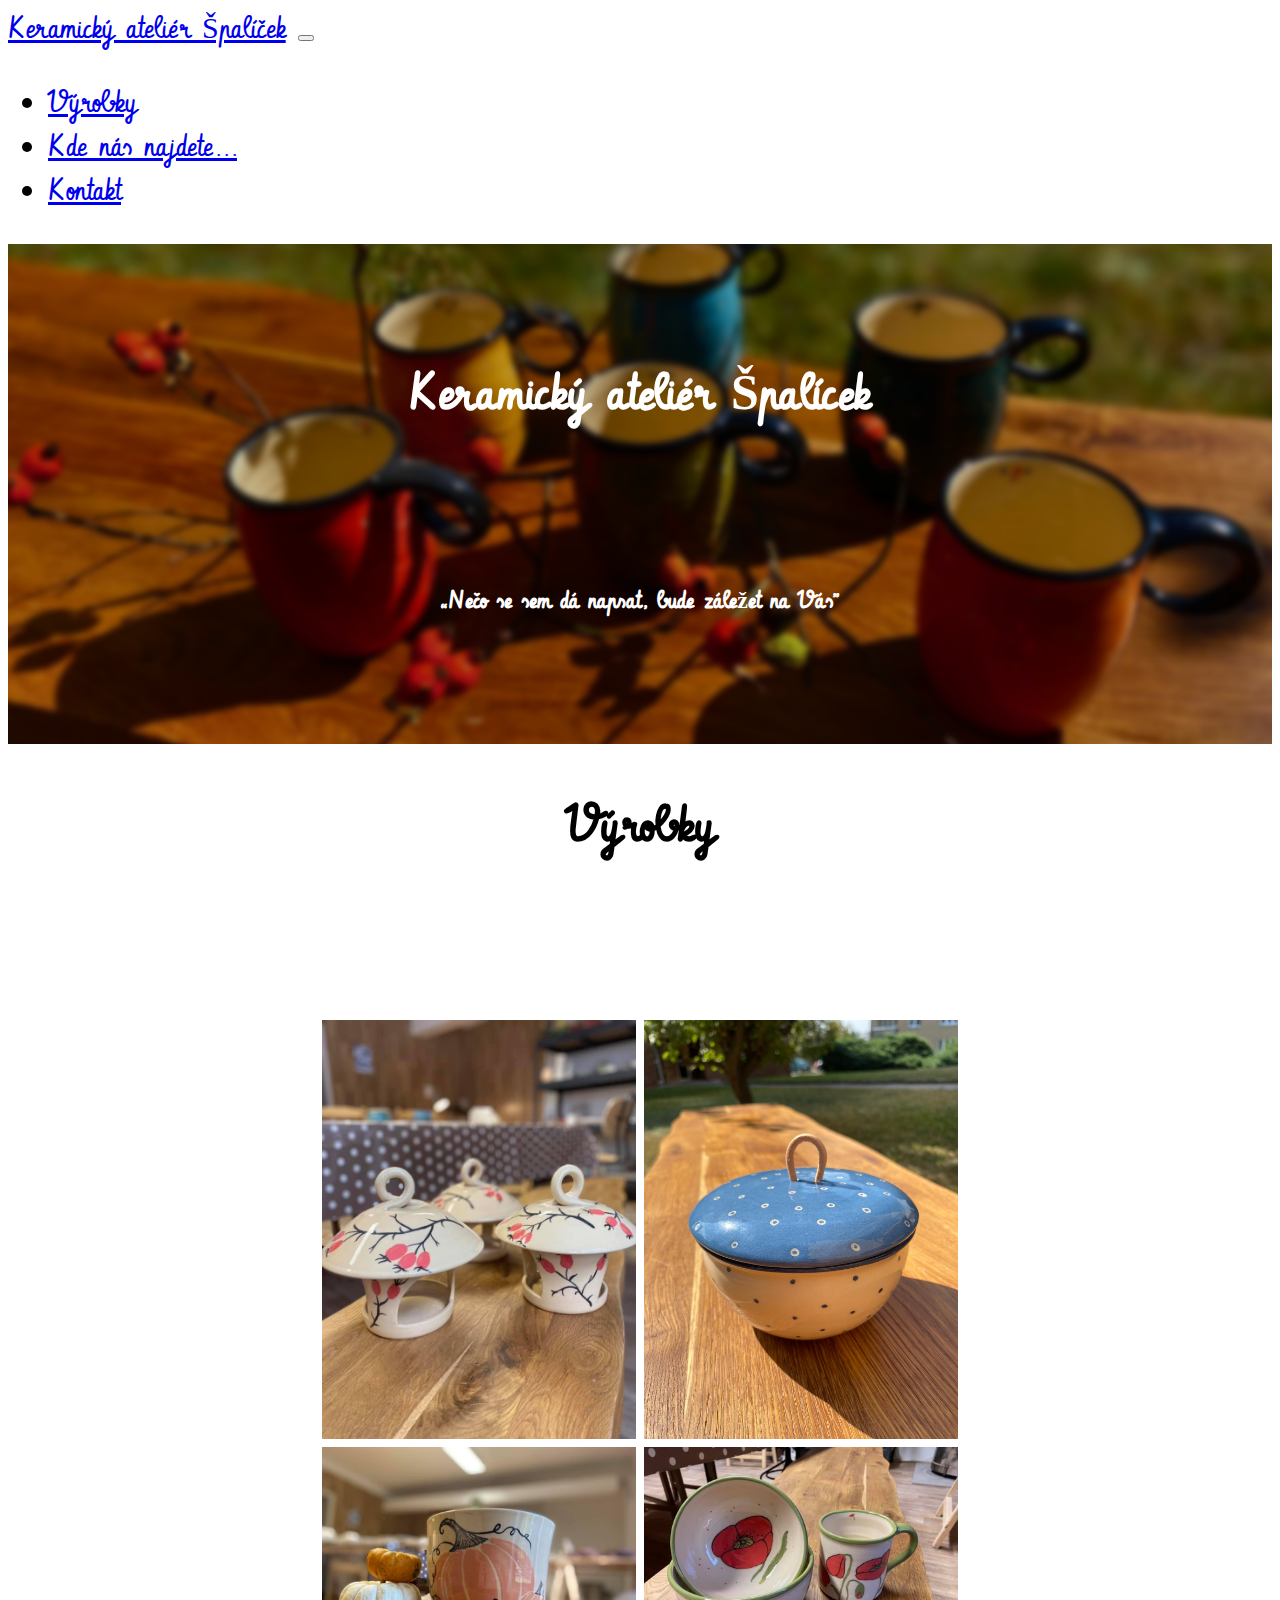
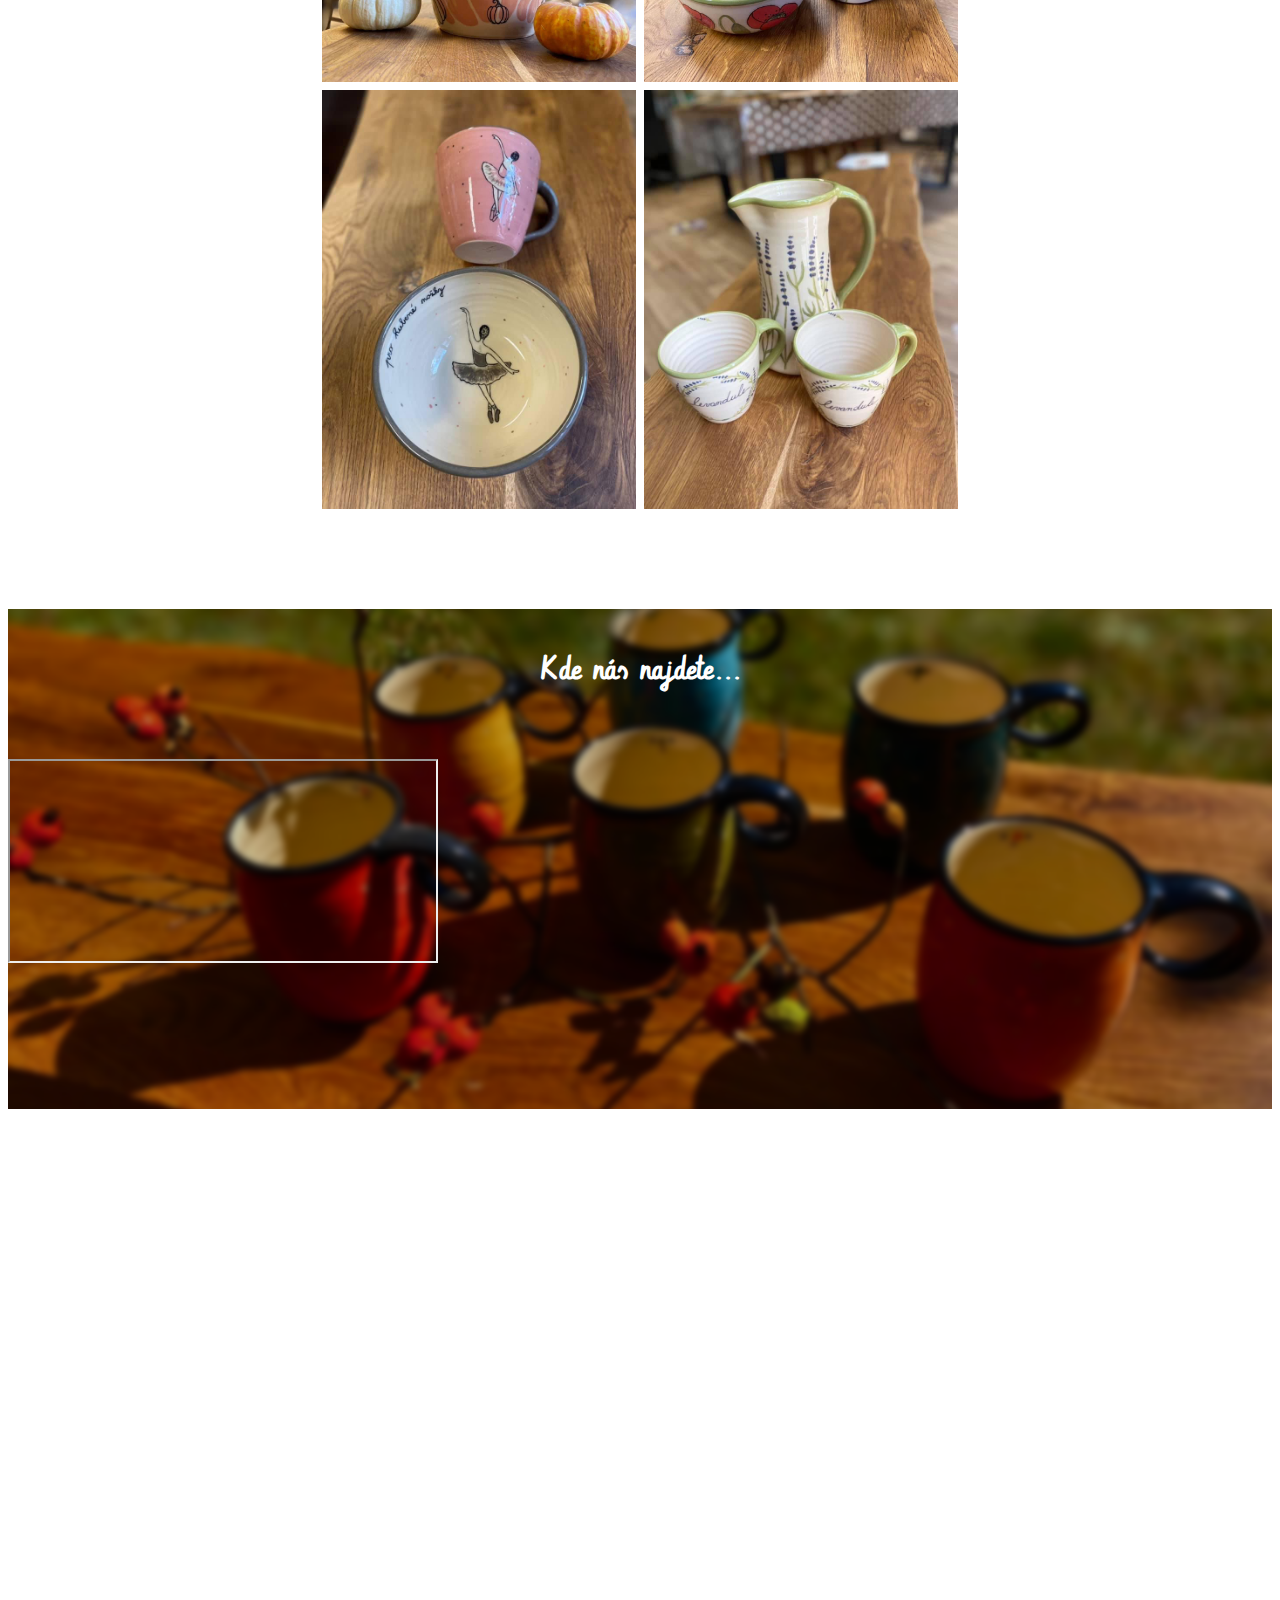
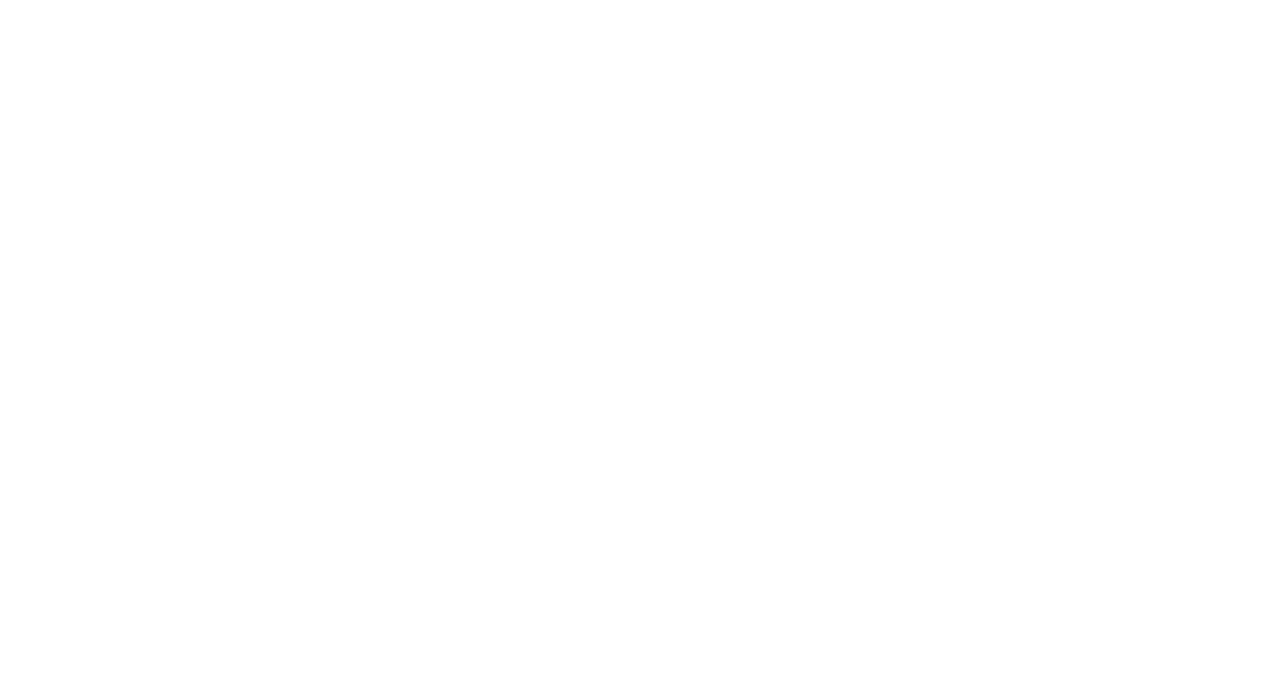
==== Page/index.html @ 4ce8940f "wba" ====
<!doctype html>
<html lang="en">
  <head>
    <!-- Required meta tags -->
    <meta charset="utf-8">
    <meta name="viewport" content="width=device-width, initial-scale=1.0, maximum-scale=1.0, user-scalable=no" />
    <!-- Bootstrap CSS -->
    <link href="https://cdn.jsdelivr.net/npm/bootstrap@5.0.0-beta2/dist/css/bootstrap.min.css" rel="stylesheet" integrity="sha384-BmbxuPwQa2lc/FVzBcNJ7UAyJxM6wuqIj61tLrc4wSX0szH/Ev+nYRRuWlolflfl" crossorigin="anonymous">
    <link rel="stylesheet" href="./style.css" />
    <link rel="preconnect" href="https://fonts.gstatic.com">
<link href="https://fonts.googleapis.com/css2?family=Vibur&display=swap" rel="stylesheet">
    <title>Hello, world!</title>
  </head>
  <body>
    
    
    
    <nav class="navbar navbar-expand-lg navbar-light bg-light">
        <div class="container-fluid">
          <a class="navbar-brand" href="#herotab">Keramický ateliér Špalíček</a>
          <button class="navbar-toggler" type="button" data-bs-toggle="collapse" data-bs-target="#navbarNav" aria-controls="navbarNav" aria-expanded="false" aria-label="Toggle navigation">
            <span class="navbar-toggler-icon"></span>
          </button>
          <div class="collapse navbar-collapse" id="navbarNav">
            <ul class="navbar-nav">
              <li class="nav-item">
                <a class="nav-link active" aria-current="page" href="#vyrobky">Výrobky</a>
              </li>
              <li class="nav-item">
                <a class="nav-link" href="#info">Kde nás najdete...</a>
              </li>
              <li class="nav-item">
                <a class="nav-link" href="#kontakty">Kontakt</a>
              </li>
            </ul>
          </div>
        </div>
    </nav>
  
      
      
    <section id="herotab">
      <div class="hero-image">
        <div class="hero-text1">
           
          <h1 style="font-size:50px">Keramický ateliér Špalícek</h1>   
            <div class="hero-text2">
                <h2>“Nečo se sem dá napsat, bude záležet na Vás”</h2>
            </div>
         </div>
      </div>
    </section>
      <section id="vyrobky">
      <div class="vyrobky">
          <div class="vyrobky-text">
            <h1 style="font-size:50px">Výrobky</h1> 
      
          </div>   
            
         <div class="pics">
          <div class="row"> 
           
            <div class="column">
              <div class="zoom">
              <img src="/pictures/pic1.jpeg" style="width:100%">
              </div>
              <div class="zoom">
              <img src="/pictures/pic2.jpeg" style="width:100%">
              </div>
              <div class="zoom">
              <img src="/pictures/pic3.jpeg" style="width:100%">
              </div>
            </div>
            
            <div class="column">
              <div class="zoom">
              <img src="/pictures/pic4.jpeg" style="width:100%">
              </div>
              <div class="zoom">
              <img src="/pictures/pic5.jpeg" style="width:100%">
              </div>  
              <div class="zoom">
              <img src="/pictures/pic6.jpeg" style="width:100%">
              </div>
              
            </div>
              
          </div> 

            </div>
          </div> 
      </div>         
      </section>         
              
      <section id="info">
        <div class="infoimg">
          <iframe src="https://www.google.com/maps/embed?pb=!1m18!1m12!1m3!1d1280.6169432081326!2d14.382367050495139!3d50.063181331164564!2m3!1f0!2f0!3f0!3m2!1i1024!2i768!4f13.1!3m3!1m2!1s0x470b95b2235bdfe9%3A0xafa28f5d0537d360!2sLuisa%20Robovsk%C3%A1!5e0!3m2!1scs!2scz!4v1615839459664!5m2!1scs!2scz" width="300" height="200" style="color: aliceblue;" allowfullscreen="" loading="lazy" class="map"></iframe>

        

          <div class="info-text">
            <h1>Kde nás najdete...</h1>   
            </div>
        </section>
      
        <section id="kontakty">
        <div class="kontakty-text">
          <h1>Kontakty</h1>   
        </div>
        </section>
      </div>

    <!-- Option 1: Bootstrap Bundle with Popper -->
    <script src="https://cdn.jsdelivr.net/npm/bootstrap@5.0.0-beta2/dist/js/bootstrap.bundle.min.js" integrity="sha384-b5kHyXgcpbZJO/tY9Ul7kGkf1S0CWuKcCD38l8YkeH8z8QjE0GmW1gYU5S9FOnJ0" crossorigin="anonymous"></script>

    
   
  </body>
</html>
---- Page/style.css ----
.brand{
    font-family: 'Vibur' , cursive;
    font-size: 50px;
}
.navbar {
    font-family: 'Vibur' , cursive;
    font-size: 30px;
    background: #FFFFFF;
}
.navbar-toggler-icon{
}


.hero-image{
    background-image: url("/pictures/Pozadi.png");
    background-color: #cccccc;
    height: 500px;
    background-position: center;
    background-repeat: no-repeat;
    background-size: cover;
    position: relative;
}
.hero-text1 {
    text-align: center;
    position: absolute;
    top: 30%;
    left: 50%;
    transform: translate(-50%, -50%);
    color: white;
    font-family: 'Vibur' , cursive;
    
}
.hero-text2{
    text-align: center;
    position: absolute;
    top: 200%;
    margin-left: 50%;
    margin-right: -50%;
    transform: translate(-50%, -50%);
    color: white;
    font-family: 'Vibur' , cursive;
}
.zoom {
  transition: transform .2s;  
}

.zoom:hover {
  -ms-transform: scale(1.1); /* IE 9 */
  -webkit-transform: scale(1.1); /* Safari 3-8 */
  transform: scale(1.1);
  
}
.vyrobky-text{
    text-align: center;
    position: relative;
    padding-top: 130px;
    left: 50%;
    transform: translate(-50%, -50%);
    color: black;
    font-family: 'Vibur' , cursive;
    
}


  .row {
    display: -ms-flexbox; /* IE10 */
    display: flex;
    -ms-flex-wrap: wrap; /* IE10 */
    flex-wrap: wrap;
    padding: 0 4px;
    justify-content: center;
    padding-bottom: 100px;
    
    
    
  }
  
  /* Create four equal columns that sits next to each other */
  .column {
    -ms-flex: 25%; /* IE10 */
    flex: 25%;
    max-width: 25%;
    padding: 0 4px;
    
    
  }
  
  .column img {
    margin-top: 8px;
    vertical-align: middle;
    width: 100%;
  }
  .info-text{
    text-align: center;
    position: absolute;
    bottom: 70%;
    left: 50%;
    transform: translate(-50%, -50%);
    color: white;
    font-family: 'Vibur' , cursive;
  }
  .infoimg{
    background-image: url("/pictures/Pozadi.png");
    background-color: #cccccc;
    height: 500px;
    background-position: center;
    background-repeat: no-repeat;
    background-size: cover;
    position: relative;
  }
  .map{
    margin-top: 150px;
    padding-left: 10%;
    width: auto;
  }
  .kontakty-text{
    text-align: center;
    position: absolute;
    bottom: -338%;
    left: 50%;
    transform: translate(-50%, -50%);
    color: white;
    font-family: 'Vibur' , cursive;
  }
  /* Responsive layout - makes a two column-layout instead of four columns */
  @media screen and (max-width: 800px) {
    .column {
      -ms-flex: 50%;
      flex: 50%;
      max-width: 50%;
      
    }
  }
  
  /* Responsive layout - makes the two columns stack on top of each other instead of next to each other */
  @media screen and (max-width: 600px) {
    .column {
      -ms-flex: 100%;
      flex: 100%;
      max-width: 100%;
      border: 50px solid white;
      
    }

  }
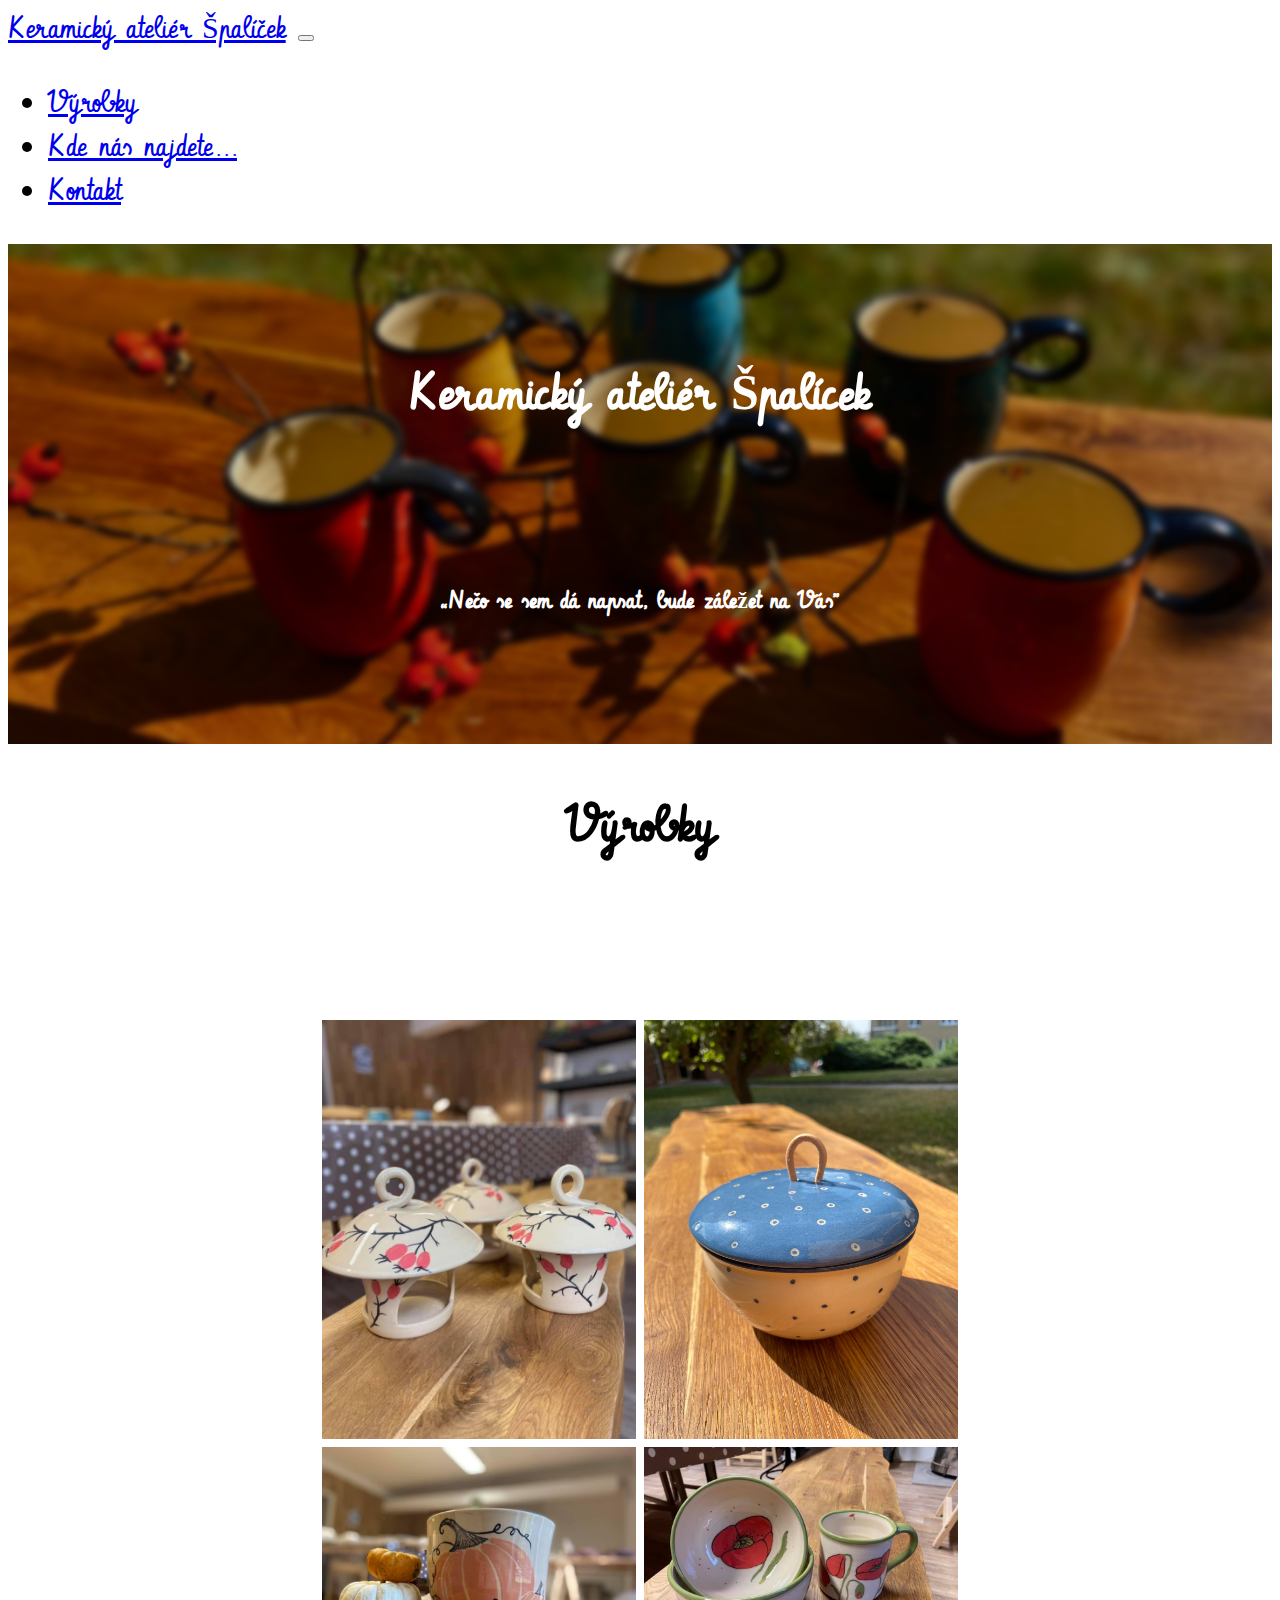
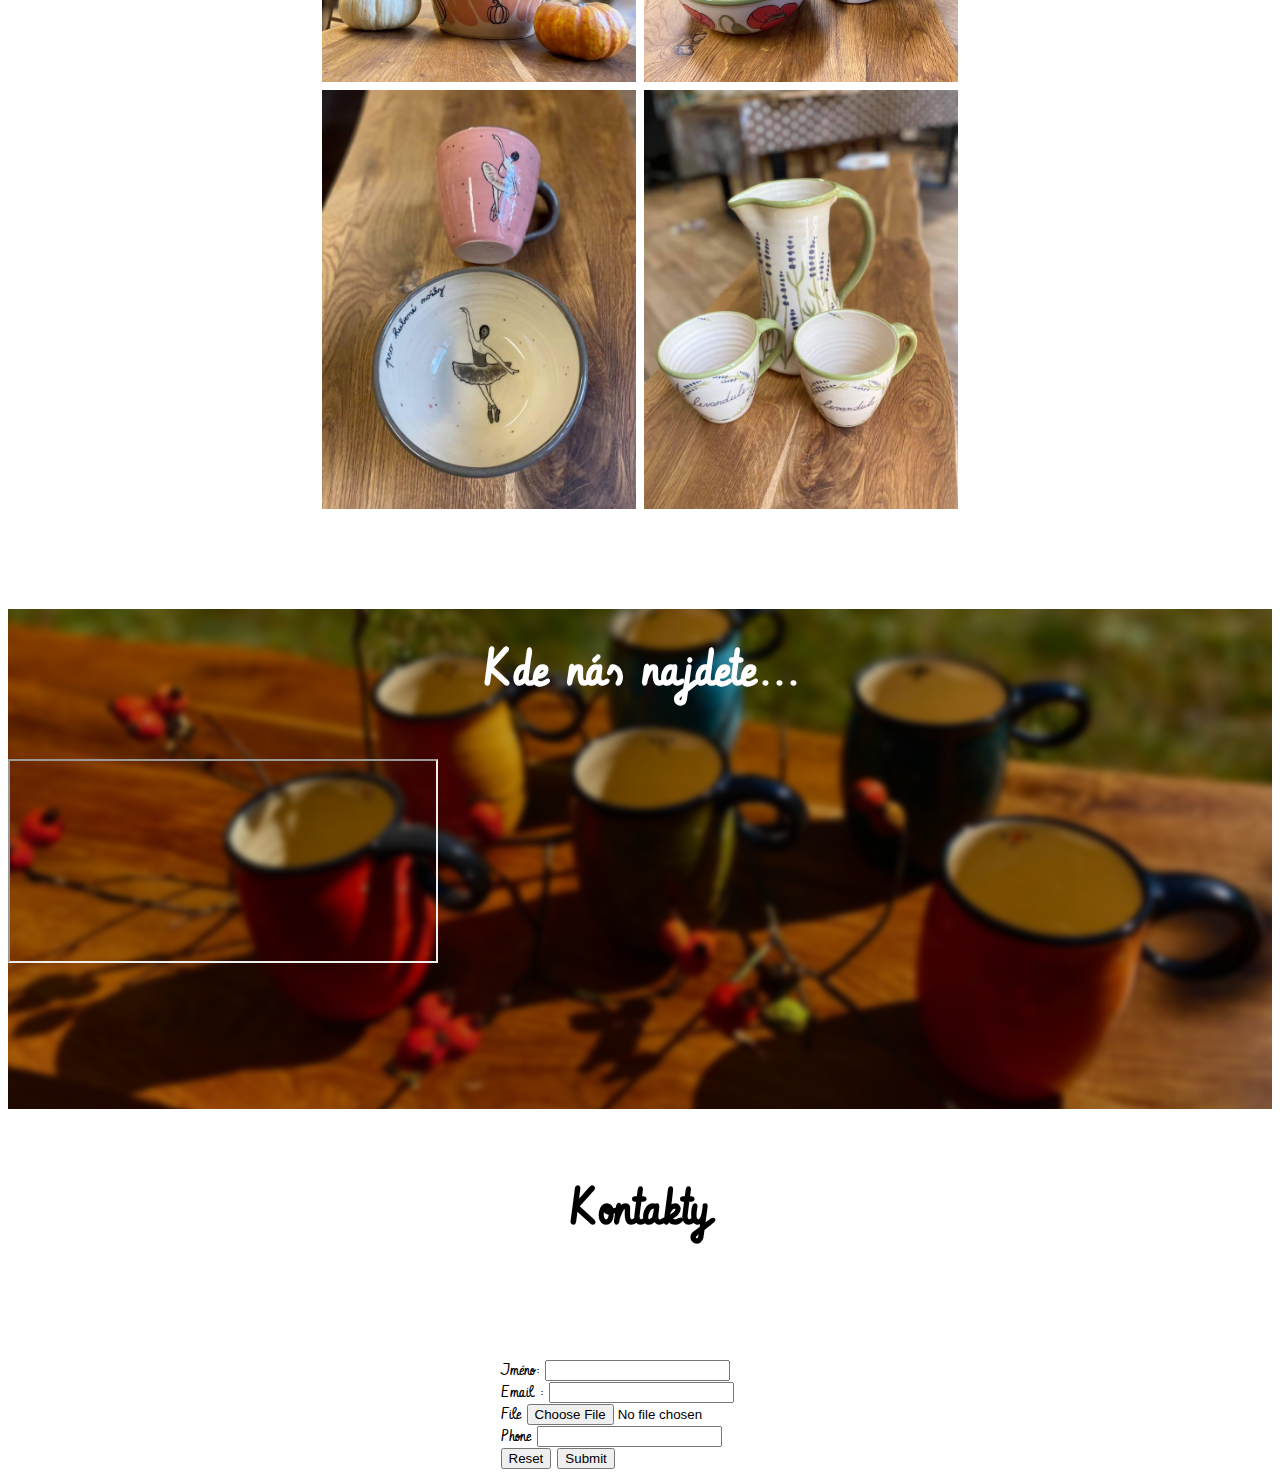
==== commit 9bff914b: "pridani-input" ====
--- a/Page/index.html
+++ b/Page/index.html
@@ -9,7 +9,7 @@
     <link rel="stylesheet" href="./style.css" />
     <link rel="preconnect" href="https://fonts.gstatic.com">
 <link href="https://fonts.googleapis.com/css2?family=Vibur&display=swap" rel="stylesheet">
-    <title>Hello, world!</title>
+    <title>Keramický ateliér Špalíček</title>
   </head>
   <body>
     
@@ -99,16 +99,41 @@
         
 
           <div class="info-text">
-            <h1>Kde nás najdete...</h1>   
+            <h1 style="font-size:50px">Kde nás najdete...</h1>   
             </div>
         </section>
       
         <section id="kontakty">
         <div class="kontakty-text">
-          <h1>Kontakty</h1>   
+          <h1 style="font-size:50px">Kontakty</h1>  
         </div>
-        </section>
-      </div>
+          <div class="input">
+            <form action="results.html" method="GET" enctype="multipart/form-data">
+              <div>
+                <label for="name">Jméno:</label>
+                <input type="text" name="name" id="name" required>
+            </div>
+            <div>
+              <label for="email">Email : </label>
+              <input type="email" name="email" id="email" required>
+            </div>
+            <div>
+              <label for="file">File</label>
+              <input id="file" type="file" name="file">
+            </div>
+            <div>
+              <label for="phone">Phone</label>
+              <input type="tel" name="phone" id="phone">
+            </div>
+            <button type="reset">Reset</button>
+            <button type="submit">Submit</button>
+          </form>
+
+            
+           </div>
+          </div>
+          </section>
+       </div>
 
     <!-- Option 1: Bootstrap Bundle with Popper -->
     <script src="https://cdn.jsdelivr.net/npm/bootstrap@5.0.0-beta2/dist/js/bootstrap.bundle.min.js" integrity="sha384-b5kHyXgcpbZJO/tY9Ul7kGkf1S0CWuKcCD38l8YkeH8z8QjE0GmW1gYU5S9FOnJ0" crossorigin="anonymous"></script>
--- a/Page/style.css
+++ b/Page/style.css
@@ -7,8 +7,7 @@
     font-size: 30px;
     background: #FFFFFF;
 }
-.navbar-toggler-icon{
-}
+
 
 
 .hero-image{
@@ -93,7 +92,7 @@
   .info-text{
     text-align: center;
     position: absolute;
-    bottom: 70%;
+    bottom: 60%;
     left: 50%;
     transform: translate(-50%, -50%);
     color: white;
@@ -115,11 +114,29 @@
   }
   .kontakty-text{
     text-align: center;
-    position: absolute;
-    bottom: -338%;
+    position: relative;
+    margin-top: 100px;
     left: 50%;
     transform: translate(-50%, -50%);
-    color: white;
+    color: black;
+    font-family: 'Vibur' , cursive;
+  }
+  .objednavka-text{
+    text-align: center;
+    position: relative;
+    margin-top: 30px;
+    left: 50%;
+    transform: translate(-50%, -50%);
+    color: black;
+    font-family: 'Vibur' , cursive;
+  }
+  .input{
+    margin-top: 80px;
+    width: 100%;
+    height: 100%;
+    display: flex;
+    justify-content: center;
+    align-items: center;
     font-family: 'Vibur' , cursive;
   }
   /* Responsive layout - makes a two column-layout instead of four columns */
@@ -141,5 +158,5 @@
       border: 50px solid white;
       
     }
-
+  
   }